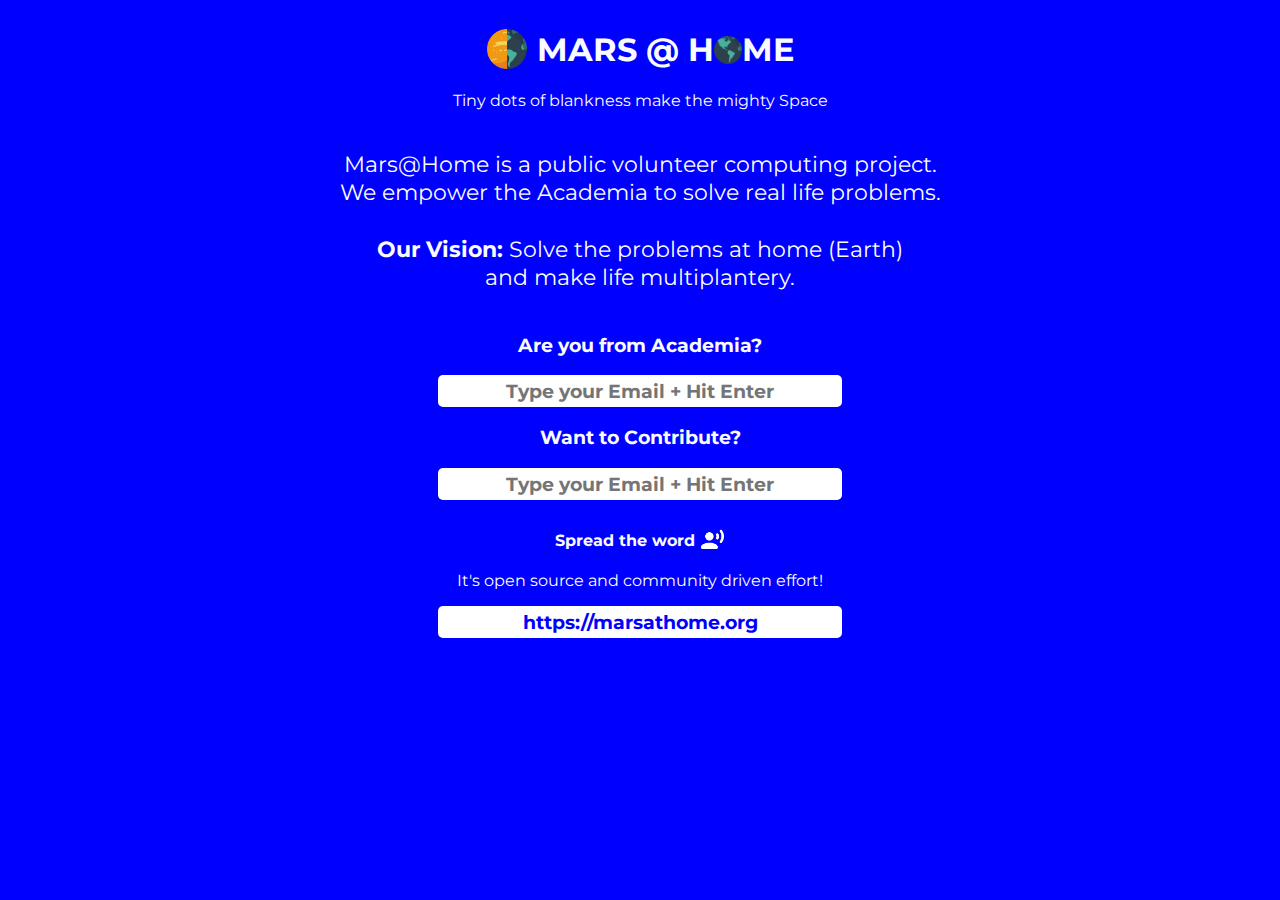
==== index.html @ 09289d25 "fix domain" ====
<!DOCTYPE html>
<html>
<head>

    <title>Mars@Home - Public volunteer computing project</title>

    <!-- Global site tag (gtag.js) - Google Analytics -->
    <script async src="https://www.googletagmanager.com/gtag/js?id=UA-108778569-2"></script>
    <script>
      window.dataLayer = window.dataLayer || [];
      function gtag(){dataLayer.push(arguments);}
      gtag('js', new Date());

      gtag('config', 'UA-108778569-2');
    </script>


    <script src="jquery-3.1.0.min.js"></script>
    <link rel="stylesheet" type="text/css" href="style.css">
    <link rel="shortcut icon" type="image/x-icon" href="favicon.ico">

    <meta charset="utf-8">
    <meta name="viewport" content="width=device-width, initial-scale=1, shrink-to-fit=no">
    <meta name="author" content="Mars@Home">
    <meta name="description" content="Mars@Home is a public volunteer computing project that empowers academia to solve real life problems">

    <!-- Schema.org markup for Google+ -->
    <meta itemprop="name" content="Mars@Home - Public volunteer computing project">
    <meta itemprop="description" content="Mars@Home is a public volunteer computing project that empowers academia to solve real life problems.">
    <meta itemprop="image" content="https://raw.githubusercontent.com/MarsAtHome/marsathome.github.io/master/MarsAtHome.png">

    <!-- Twitter Card data -->
    <meta name="twitter:card" content="summary_large_image">
    <meta name="twitter:site" content="@e_mad_ehsan">
    <meta name="twitter:title" content="Mars@Home - Public volunteer computing project">
    <meta name="twitter:description" content="Mars@Home is a public volunteer computing project that empowers academia to solve real life problems.">
    <meta name="twitter:creator" content="@e_mad_ehsan">
    <!-- Twitter summary card with large image must be at least 280x150px -->
    <meta name="twitter:image:src" content="https://raw.githubusercontent.com/MarsAtHome/marsathome.github.io/master/MarsAtHome.png">

    <!-- Open Graph data -->
    <meta property="og:title" content="Mars@Home - Public volunteer computing project" />
    <meta property="og:type" content="website" />
    <meta property="og:url" content="https://marsathome.org" />
    <meta property="og:image" content="https://raw.githubusercontent.com/MarsAtHome/marsathome.github.io/master/MarsAtHome.png" />
    <meta property="og:description" content="Mars@Home is a public volunteer computing project that empowers academia to solve real life problems." />
    <meta property="og:site_name" content="Mars@Home" />
    <meta property="fb:admins" content="100004038982041" />
    <meta property="fb:app_id" content="1448408595256745" />

</head>
<body>

    <div class="header">
        <h1 id="title"><img id="logo" src="MarsAtHome.png">MARS @ H<img id="earth" src="earth.png">ME</h1>
        <p id="subtitle">Tiny dots of blankness make the mighty Space</p>
    </div>

    <br>
    <p id="description">
      Mars@Home is a public volunteer computing project. <br>We empower the Academia to solve real life problems.
    </p>

    <br>

    <p id="vision">
      <b>Our Vision:</b> Solve the problems at home (Earth)<br>and make life multiplantery.<!--  Climate Change, Poverty to name a few. -->
    </p>

    <br>

    <h3>Are you from Academia?</h3>
    <input type="email" name="academiaEmail" id="academiaEmail" placeholder="Type your Email + Hit Enter">

    <h3>Want to Contribute?</h3>
    <input type="email" name="developerEmail" id="developerEmail" placeholder="Type your Email + Hit Enter">

    <br>
    <span id="footer">
        <h4>Spread the word <img src="voice.png" id="megaphone"></h4>
        <p>It's open source and community driven effort!</p>
        <input 
            id="link-field" 
            type="text" 
            readonly
            value="https://marsathome.org">    
    </span>
    
    <script src="master.js"></script>
</body>
</html>
---- style.css ----
@import url('https://fonts.googleapis.com/css?family=Montserrat');

* {
    font-family: 'Montserrat', sans-serif;
}
body {
  text-align: center;
  /*line-height: 70%;*/
  /*background: #27ae60;*/
  /*background: #2c3e50;*/
  /*background: #3C40C6;*/
  background: #0000FF;
  /*color: #f1c40f;*/
  color: #FAFBFE;

  /*background: #1A5542;*/
  /*color: #72C0A6;*/
  /*color: #9CD4B9;*/
  min-width: 300px;
}

#earth {
  height: 28px;
  position: relative;
  bottom: -3px;
}

#footer {

  display: block;
  margin: auto;
  text-align: center;
  /*background: #341f97;*/
  /*padding: 5px;*/
  /*display: block;
  margin-left: auto;
  margin-right: auto;*/
}

#link-field, #academiaEmail, #developerEmail {
  background: #fff;
  color: #0000FF;
  font-weight: bold;
  font-size: 120%;
  text-align: center;
  width: 400px;
  border: none;
  border-radius: 5px;
  height: 30px;
}

#result {
  text-transform: capitalize;
}

#nowProcessing a {
  color: white;
  /*text-decoration: none;*/
}

#logo {
  position: relative;
  bottom: -8px;
  width: 40px;
  margin-right: 10px;
}

.header {
  margin: 10px;

  display: block;
  /*float: left;*/
  text-align: center;
}

#description, #vision, #vision ul li {
  text-align: center;
  margin: 5px 20%;
  font-size: 140%;
}

#megaphone {
  position: relative;
  bottom: -6px;
  width: 25px;
}
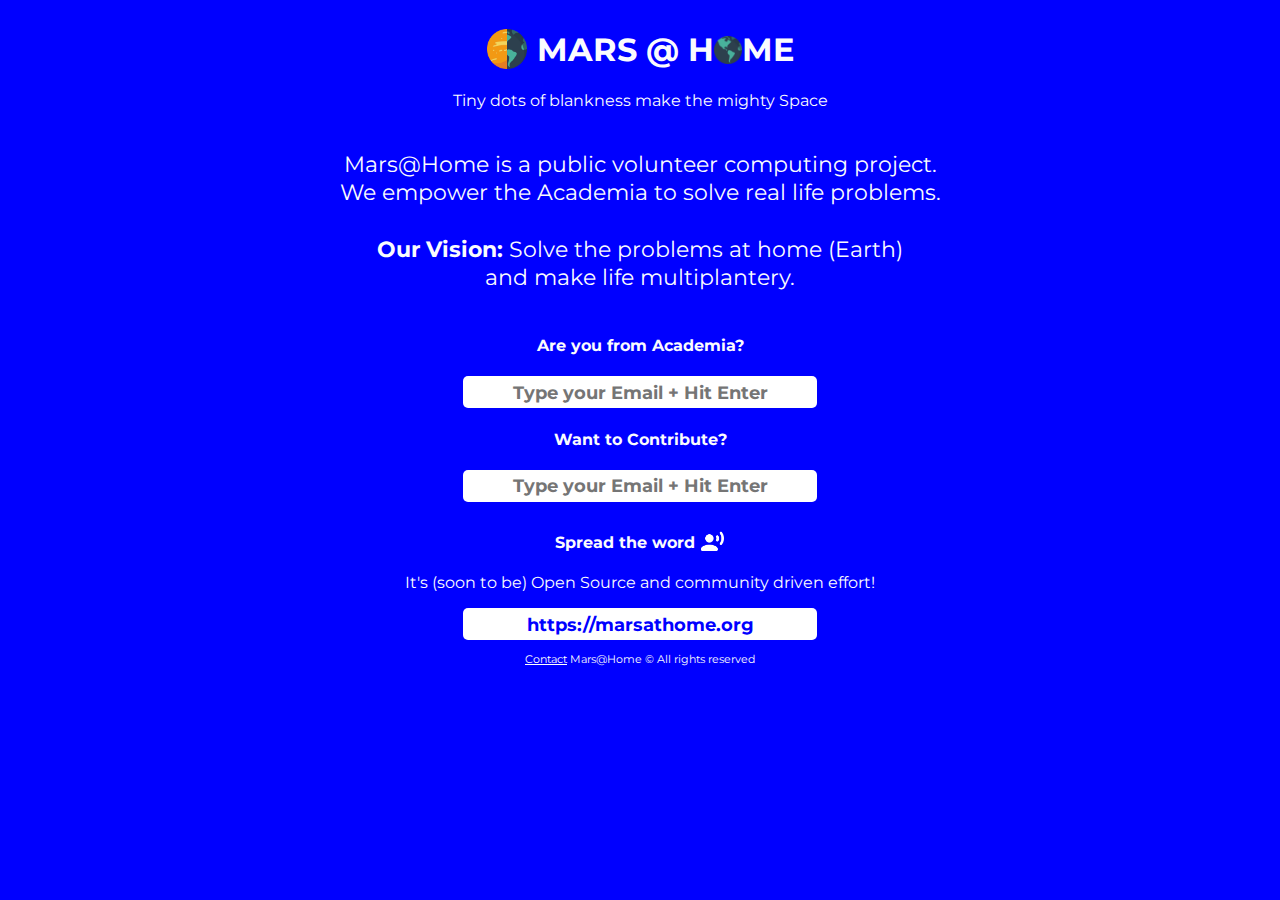
==== commit 6fec3cda: "Add Contact email" ====
--- a/index.html
+++ b/index.html
@@ -52,7 +52,7 @@
 <body>
 
     <div class="header">
-        <h1 id="title"><img id="logo" src="MarsAtHome.png">MARS @ H<img id="earth" src="earth.png">ME</h1>
+        <a href=""><h1 id="title"><img id="logo" src="MarsAtHome.png">MARS @ H<img id="earth" src="earth.png">ME</h1></a>
         <p id="subtitle">Tiny dots of blankness make the mighty Space</p>
     </div>
 
@@ -69,21 +69,25 @@
 
     <br>
 
-    <h3>Are you from Academia?</h3>
+    <h4>Are you from Academia?</h4>
     <input type="email" name="academiaEmail" id="academiaEmail" placeholder="Type your Email + Hit Enter">
 
-    <h3>Want to Contribute?</h3>
+    <h4>Want to Contribute?</h4>
     <input type="email" name="developerEmail" id="developerEmail" placeholder="Type your Email + Hit Enter">
 
     <br>
     <span id="footer">
         <h4>Spread the word <img src="voice.png" id="megaphone"></h4>
-        <p>It's open source and community driven effort!</p>
+        <p>It's (soon to be) Open Source and community driven effort!</p>
         <input 
             id="link-field" 
             type="text" 
             readonly
-            value="https://marsathome.org">    
+            value="https://marsathome.org">
+    </span>
+
+    <span id="bottom">
+        <p><a id="contact" href="mailto:marsathome.org@gmail.com">Contact</a> Mars@Home © All rights reserved</p>
     </span>
     
     <script src="master.js"></script>
--- a/style.css
+++ b/style.css
@@ -41,9 +41,9 @@
   background: #fff;
   color: #0000FF;
   font-weight: bold;
-  font-size: 120%;
+  font-size: 110%;
   text-align: center;
-  width: 400px;
+  width: 350px;
   border: none;
   border-radius: 5px;
   height: 30px;
@@ -67,10 +67,15 @@
 
 .header {
   margin: 10px;
-
   display: block;
   /*float: left;*/
   text-align: center;
+}
+
+.header a {
+  text-decoration: none;
+  /*color: white;*/
+  color: #FAFBFE;
 }
 
 #description, #vision, #vision ul li {
@@ -83,4 +88,13 @@
   position: relative;
   bottom: -6px;
   width: 25px;
+}
+
+#bottom {
+  margin-top: 20px;
+  font-size: 70%;
+}
+
+#contact {
+  color: white;
 }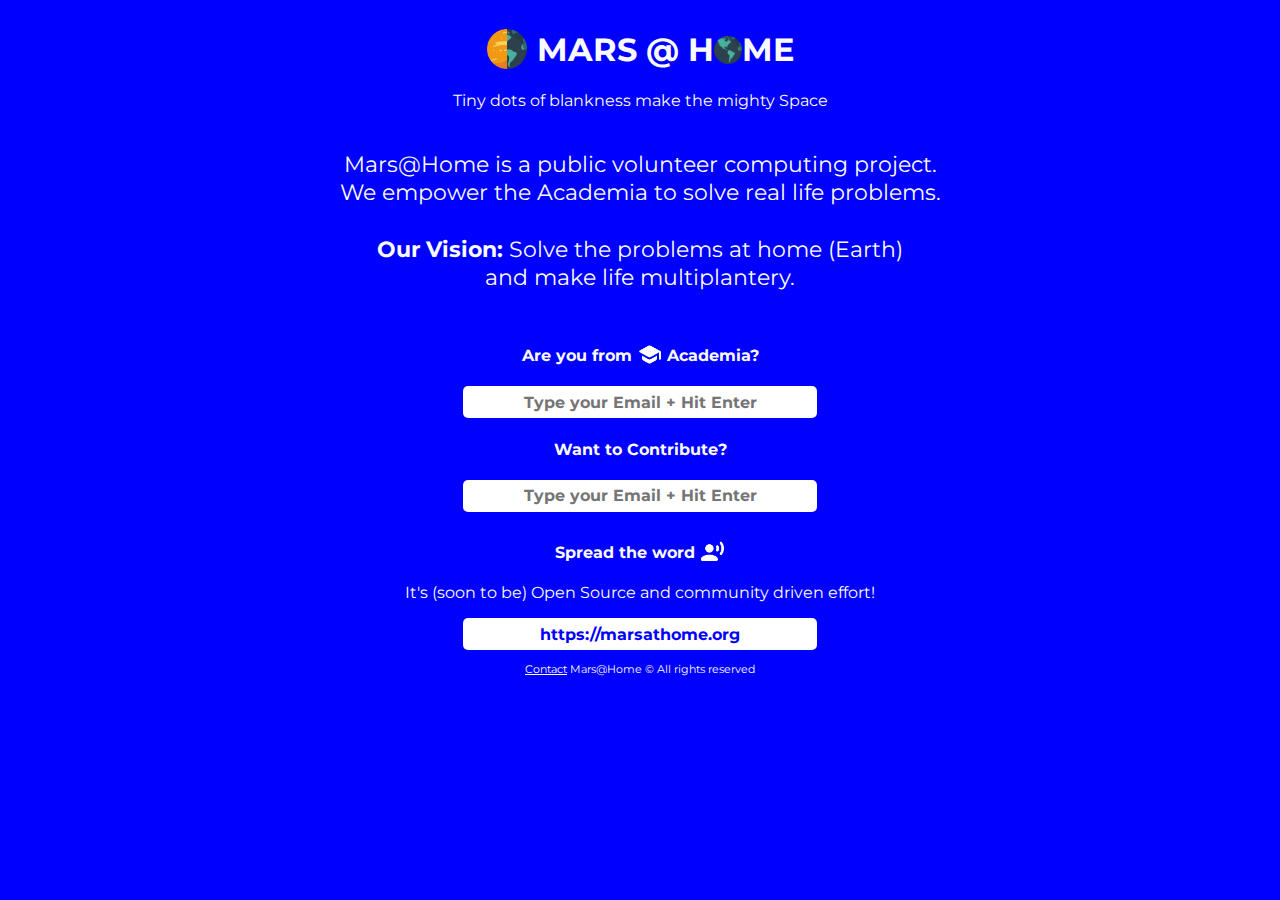
==== commit da515c34: "Add icons" ====
--- a/index.html
+++ b/index.html
@@ -69,7 +69,7 @@
 
     <br>
 
-    <h4>Are you from Academia?</h4>
+    <h4>Are you from <img src="academia.png" class="megaphone"> Academia?</h4>
     <input type="email" name="academiaEmail" id="academiaEmail" placeholder="Type your Email + Hit Enter">
 
     <h4>Want to Contribute?</h4>
@@ -77,7 +77,7 @@
 
     <br>
     <span id="footer">
-        <h4>Spread the word <img src="voice.png" id="megaphone"></h4>
+        <h4>Spread the word <img src="voice.png" class="megaphone"></h4>
         <p>It's (soon to be) Open Source and community driven effort!</p>
         <input 
             id="link-field" 
--- a/style.css
+++ b/style.css
@@ -41,7 +41,7 @@
   background: #fff;
   color: #0000FF;
   font-weight: bold;
-  font-size: 110%;
+  font-size: 100%;
   text-align: center;
   width: 350px;
   border: none;
@@ -84,7 +84,7 @@
   font-size: 140%;
 }
 
-#megaphone {
+.megaphone {
   position: relative;
   bottom: -6px;
   width: 25px;
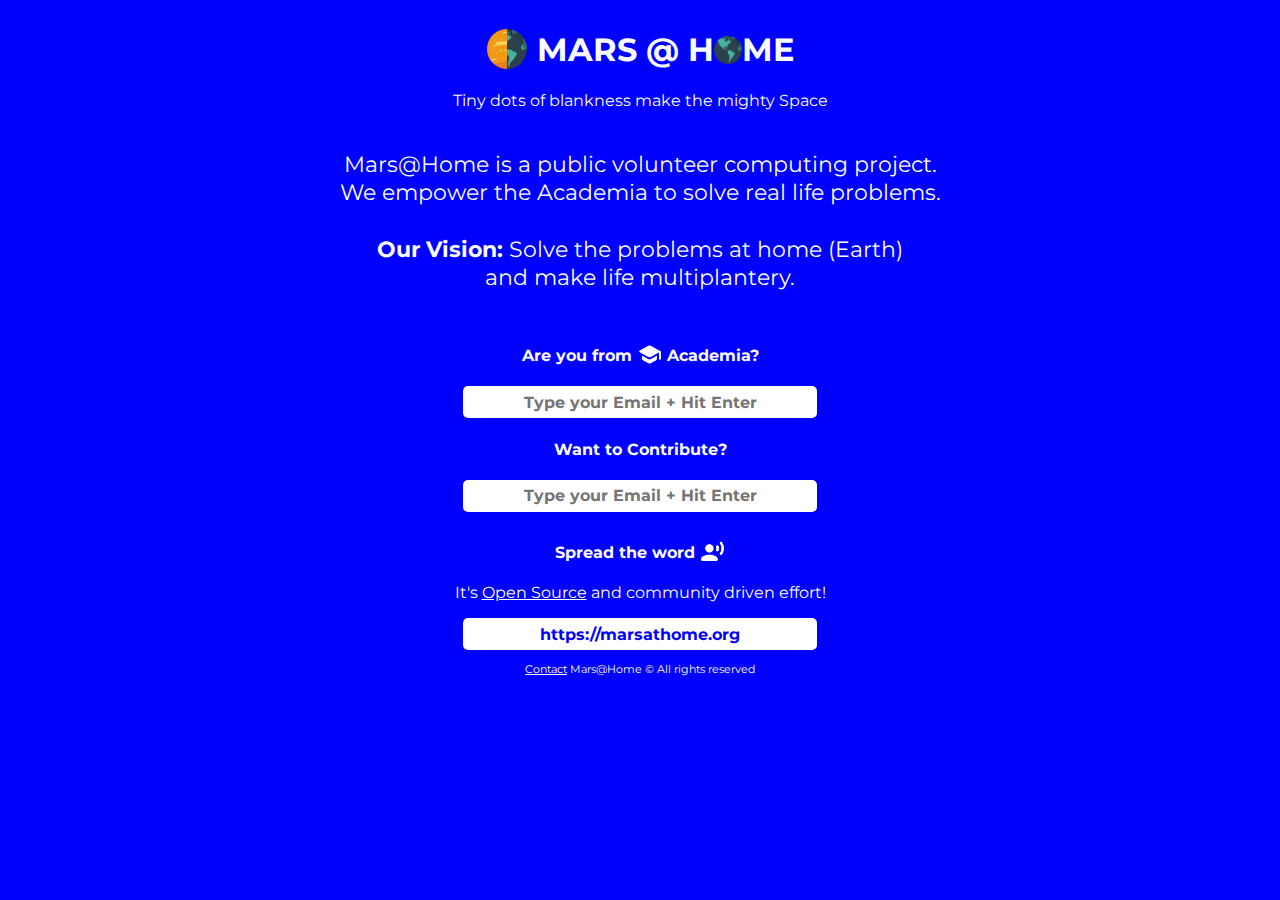
==== commit 8ffe35a8: "fix link" ====
--- a/index.html
+++ b/index.html
@@ -78,7 +78,7 @@
     <br>
     <span id="footer">
         <h4>Spread the word <img src="voice.png" class="megaphone"></h4>
-        <p>It's (soon to be) Open Source and community driven effort!</p>
+        <p>It's <a href="https://github.com/MarsAtHome/" target="_blank" id="link">Open Source</a> and community driven effort!</p>
         <input 
             id="link-field" 
             type="text" 
--- a/style.css
+++ b/style.css
@@ -97,4 +97,8 @@
 
 #contact {
   color: white;
+}
+
+#link {
+  color: white;
 }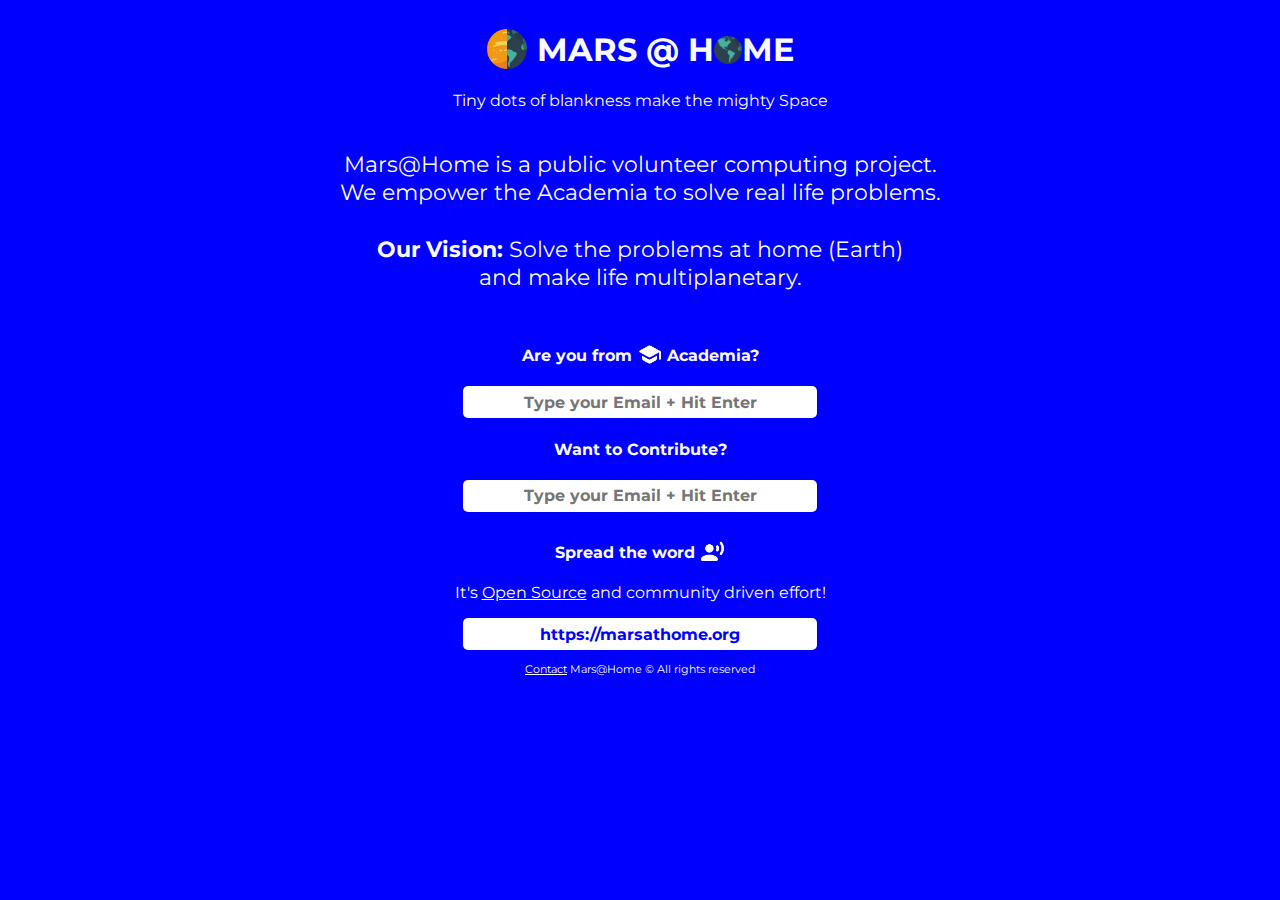
==== commit b40db415: "Fix spellings" ====
--- a/index.html
+++ b/index.html
@@ -64,7 +64,7 @@
     <br>
 
     <p id="vision">
-      <b>Our Vision:</b> Solve the problems at home (Earth)<br>and make life multiplantery.<!--  Climate Change, Poverty to name a few. -->
+      <b>Our Vision:</b> Solve the problems at home (Earth)<br>and make life multiplanetary.<!--  Climate Change, Poverty to name a few. -->
     </p>
 
     <br>
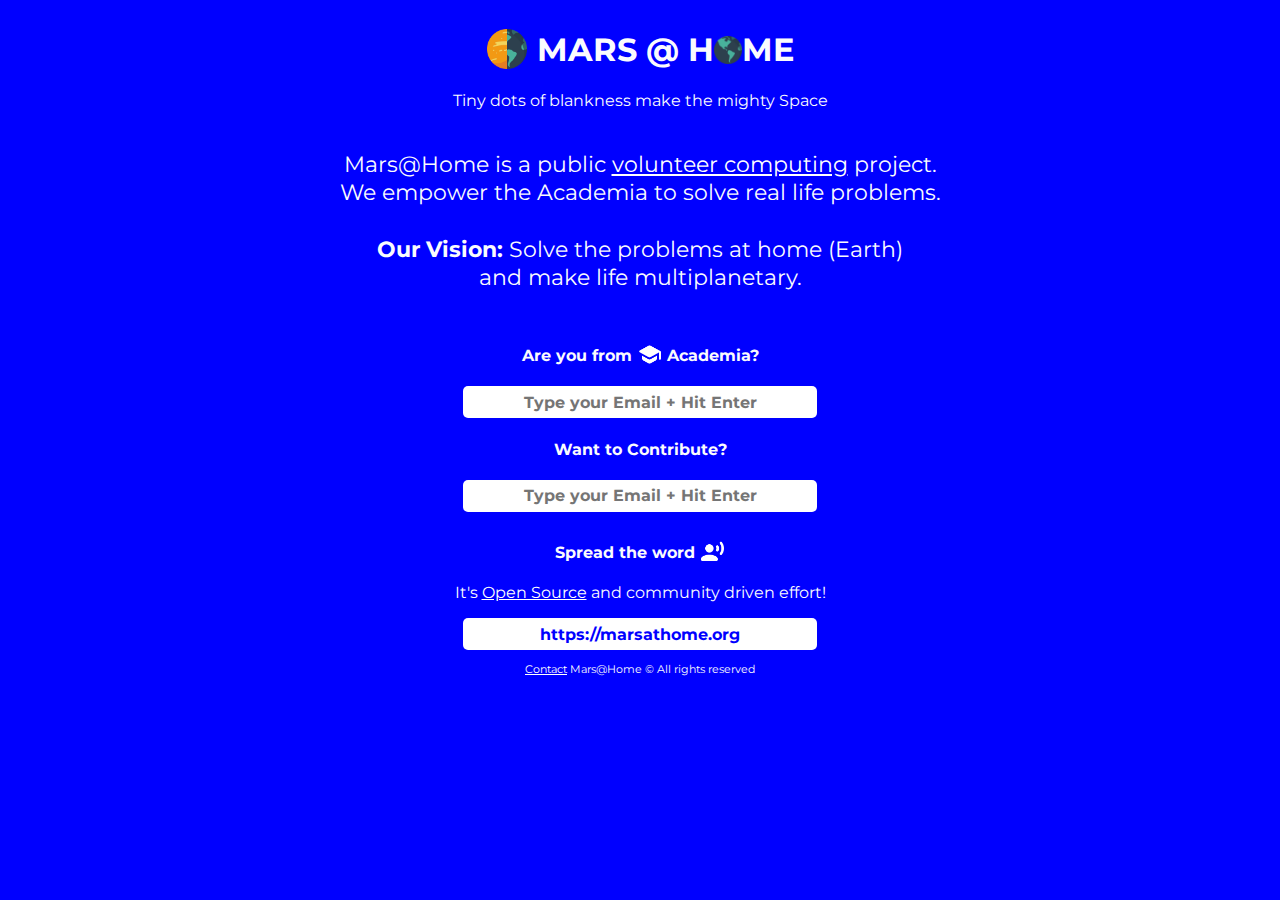
==== commit df638a7c: "add link to wikipedia" ====
--- a/index.html
+++ b/index.html
@@ -48,6 +48,8 @@
     <meta property="fb:admins" content="100004038982041" />
     <meta property="fb:app_id" content="1448408595256745" />
 
+    <link rel="chrome-webstore-item" href="https://chrome.google.com/webstore/detail/dikaddifgkonkicimbgikbcbaagajjhj">
+
 </head>
 <body>
 
@@ -58,7 +60,7 @@
 
     <br>
     <p id="description">
-      Mars@Home is a public volunteer computing project. <br>We empower the Academia to solve real life problems.
+      Mars@Home is a public <a href="https://en.wikipedia.org/wiki/Volunteer_computing" target="_blank" class="link">volunteer computing</a> project. <br>We empower the Academia to solve real life problems.
     </p>
 
     <br>
@@ -78,7 +80,7 @@
     <br>
     <span id="footer">
         <h4>Spread the word <img src="voice.png" class="megaphone"></h4>
-        <p>It's <a href="https://github.com/MarsAtHome/" target="_blank" id="link">Open Source</a> and community driven effort!</p>
+        <p>It's <a href="https://github.com/MarsAtHome/" target="_blank" class="link">Open Source</a> and community driven effort!</p>
         <input 
             id="link-field" 
             type="text" 
--- a/style.css
+++ b/style.css
@@ -99,6 +99,6 @@
   color: white;
 }
 
-#link {
+.link {
   color: white;
 }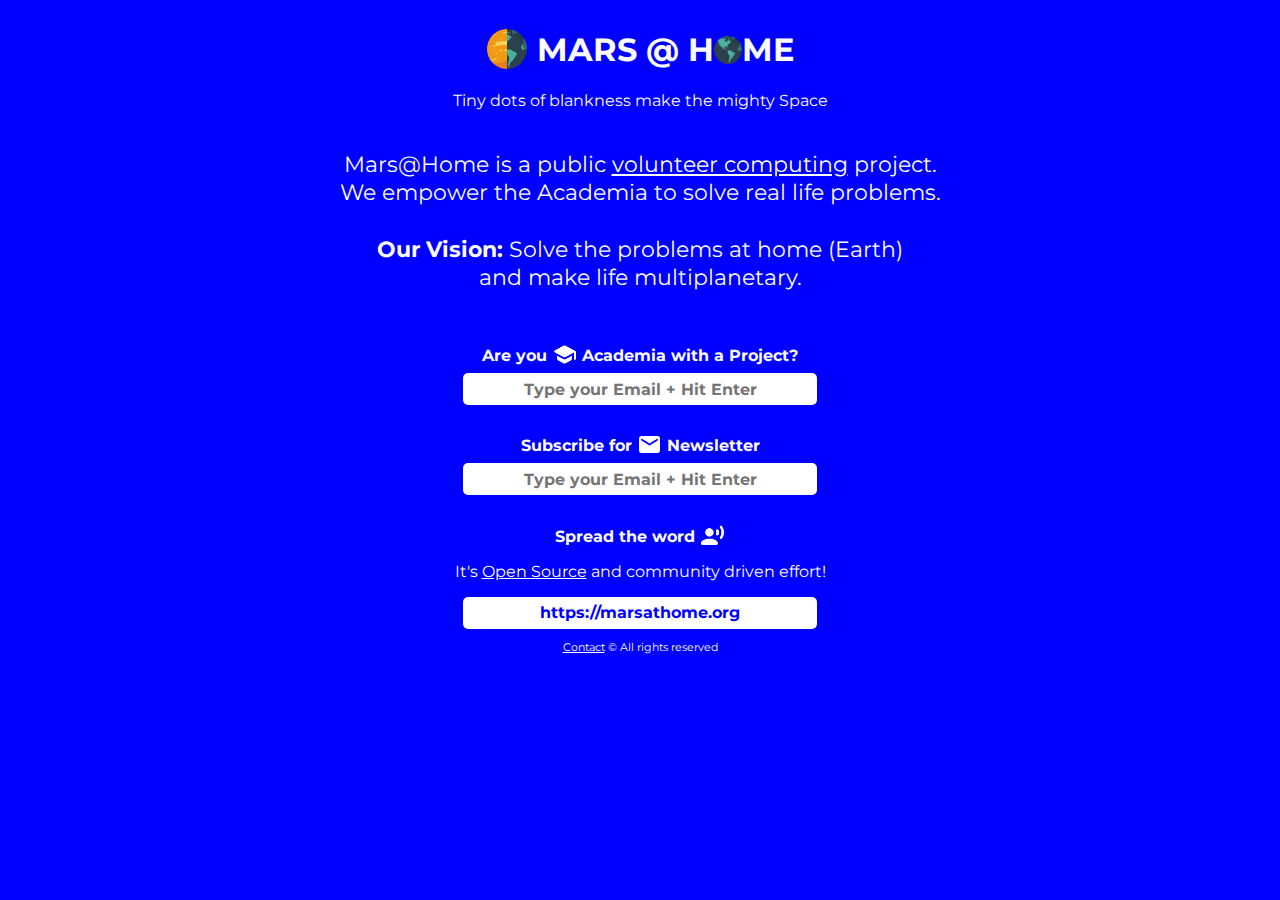
==== commit 5650707e: "fix message & subscription fields" ====
--- a/index.html
+++ b/index.html
@@ -71,15 +71,15 @@
 
     <br>
 
-    <h4>Are you from <img src="academia.png" class="megaphone"> Academia?</h4>
+    <h4 class="inputTitle">Are you <img src="academia.png" class="megaphone"> Academia with a Project?</h4>
     <input type="email" name="academiaEmail" id="academiaEmail" placeholder="Type your Email + Hit Enter">
 
-    <h4>Want to Contribute?</h4>
+    <h4 class="inputTitle">Subscribe for <img src="newsletter.png" class="megaphone"> Newsletter</h4>
     <input type="email" name="developerEmail" id="developerEmail" placeholder="Type your Email + Hit Enter">
 
     <br>
     <span id="footer">
-        <h4>Spread the word <img src="voice.png" class="megaphone"></h4>
+        <h4 class="inputTitle">Spread the word <img src="voice.png" class="megaphone"></h4>
         <p>It's <a href="https://github.com/MarsAtHome/" target="_blank" class="link">Open Source</a> and community driven effort!</p>
         <input 
             id="link-field" 
@@ -89,7 +89,7 @@
     </span>
 
     <span id="bottom">
-        <p><a id="contact" href="mailto:marsathome.org@gmail.com">Contact</a> Mars@Home © All rights reserved</p>
+        <p><a id="contact" href="mailto:marsathome.org@gmail.com">Contact</a> © All rights reserved</p>
     </span>
     
     <script src="master.js"></script>
--- a/style.css
+++ b/style.css
@@ -101,4 +101,8 @@
 
 .link {
   color: white;
+}
+
+.inputTitle {
+  margin-bottom: 8px;
 }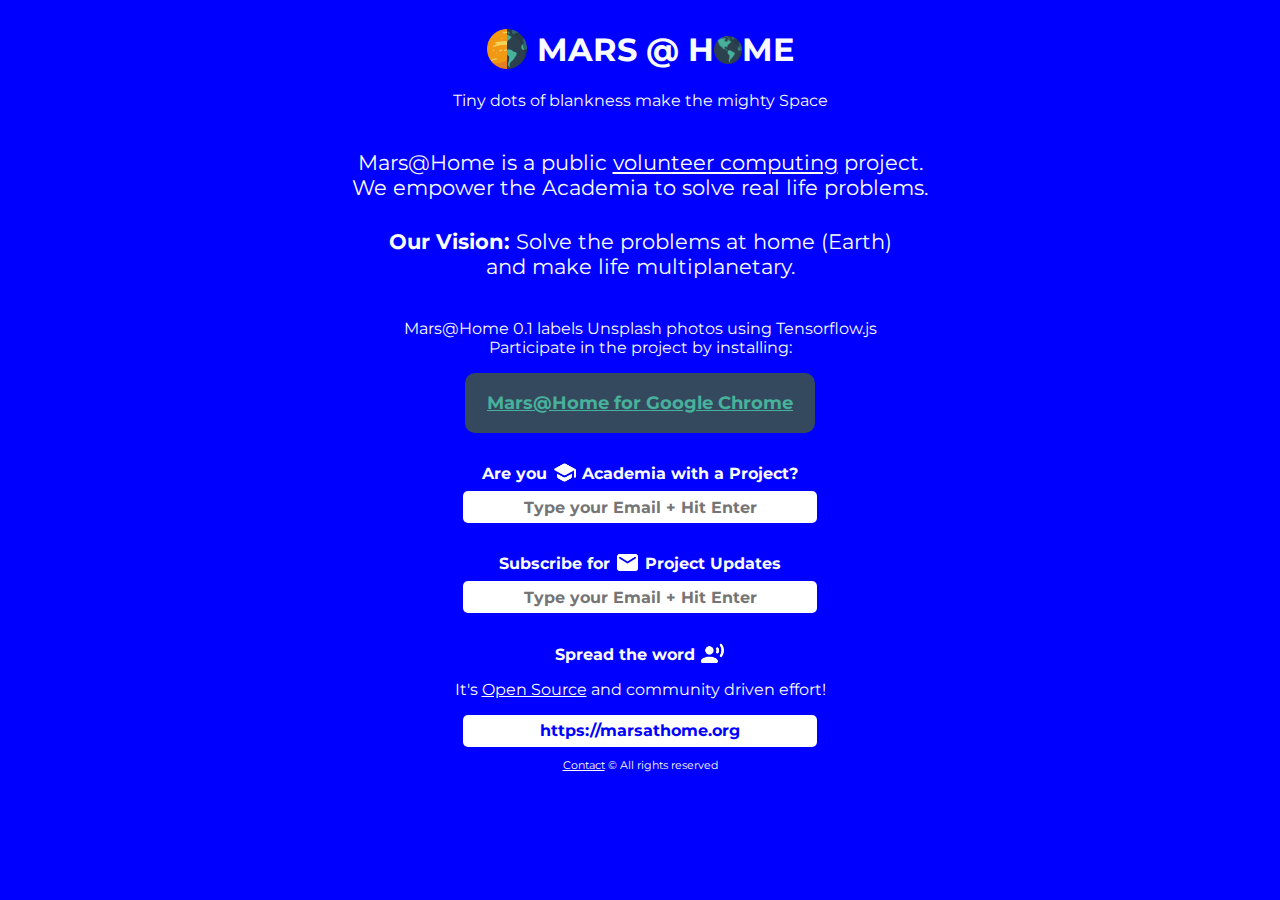
==== commit f18e3ec1: "Add inline installation button" ====
--- a/index.html
+++ b/index.html
@@ -68,13 +68,22 @@
     <p id="vision">
       <b>Our Vision:</b> Solve the problems at home (Earth)<br>and make life multiplanetary.<!--  Climate Change, Poverty to name a few. -->
     </p>
+    <br>
+
+    <p>
+         Mars@Home 0.1 labels Unsplash photos using Tensorflow.js
+        <br>
+        Participate in the project by installing:
+    </p>
+
+    <button id="downloadBtn">Mars@Home for Google Chrome</button>
 
     <br>
 
     <h4 class="inputTitle">Are you <img src="academia.png" class="megaphone"> Academia with a Project?</h4>
     <input type="email" name="academiaEmail" id="academiaEmail" placeholder="Type your Email + Hit Enter">
 
-    <h4 class="inputTitle">Subscribe for <img src="newsletter.png" class="megaphone"> Newsletter</h4>
+    <h4 class="inputTitle">Subscribe for <img src="newsletter.png" class="megaphone"> Project Updates</h4>
     <input type="email" name="developerEmail" id="developerEmail" placeholder="Type your Email + Hit Enter">
 
     <br>
--- a/style.css
+++ b/style.css
@@ -49,6 +49,26 @@
   height: 30px;
 }
 
+#downloadBtn {
+  background: #34495e;
+  color: #48B19B;
+  font-weight: bold;
+  font-size: 115%;
+  text-align: center;
+  width: 350px;
+  border: none;
+  text-decoration: underline;
+  border-radius: 10px;
+  height: 60px;
+  cursor: pointer; 
+}
+
+#downloadBtn:hover {
+  background: #f39c12; /*#f1c40f;*/
+  color: #0000FF;
+}
+
+
 #result {
   text-transform: capitalize;
 }
@@ -81,7 +101,7 @@
 #description, #vision, #vision ul li {
   text-align: center;
   margin: 5px 20%;
-  font-size: 140%;
+  font-size: 130%;
 }
 
 .megaphone {
@@ -105,4 +125,4 @@
 
 .inputTitle {
   margin-bottom: 8px;
-}+}
